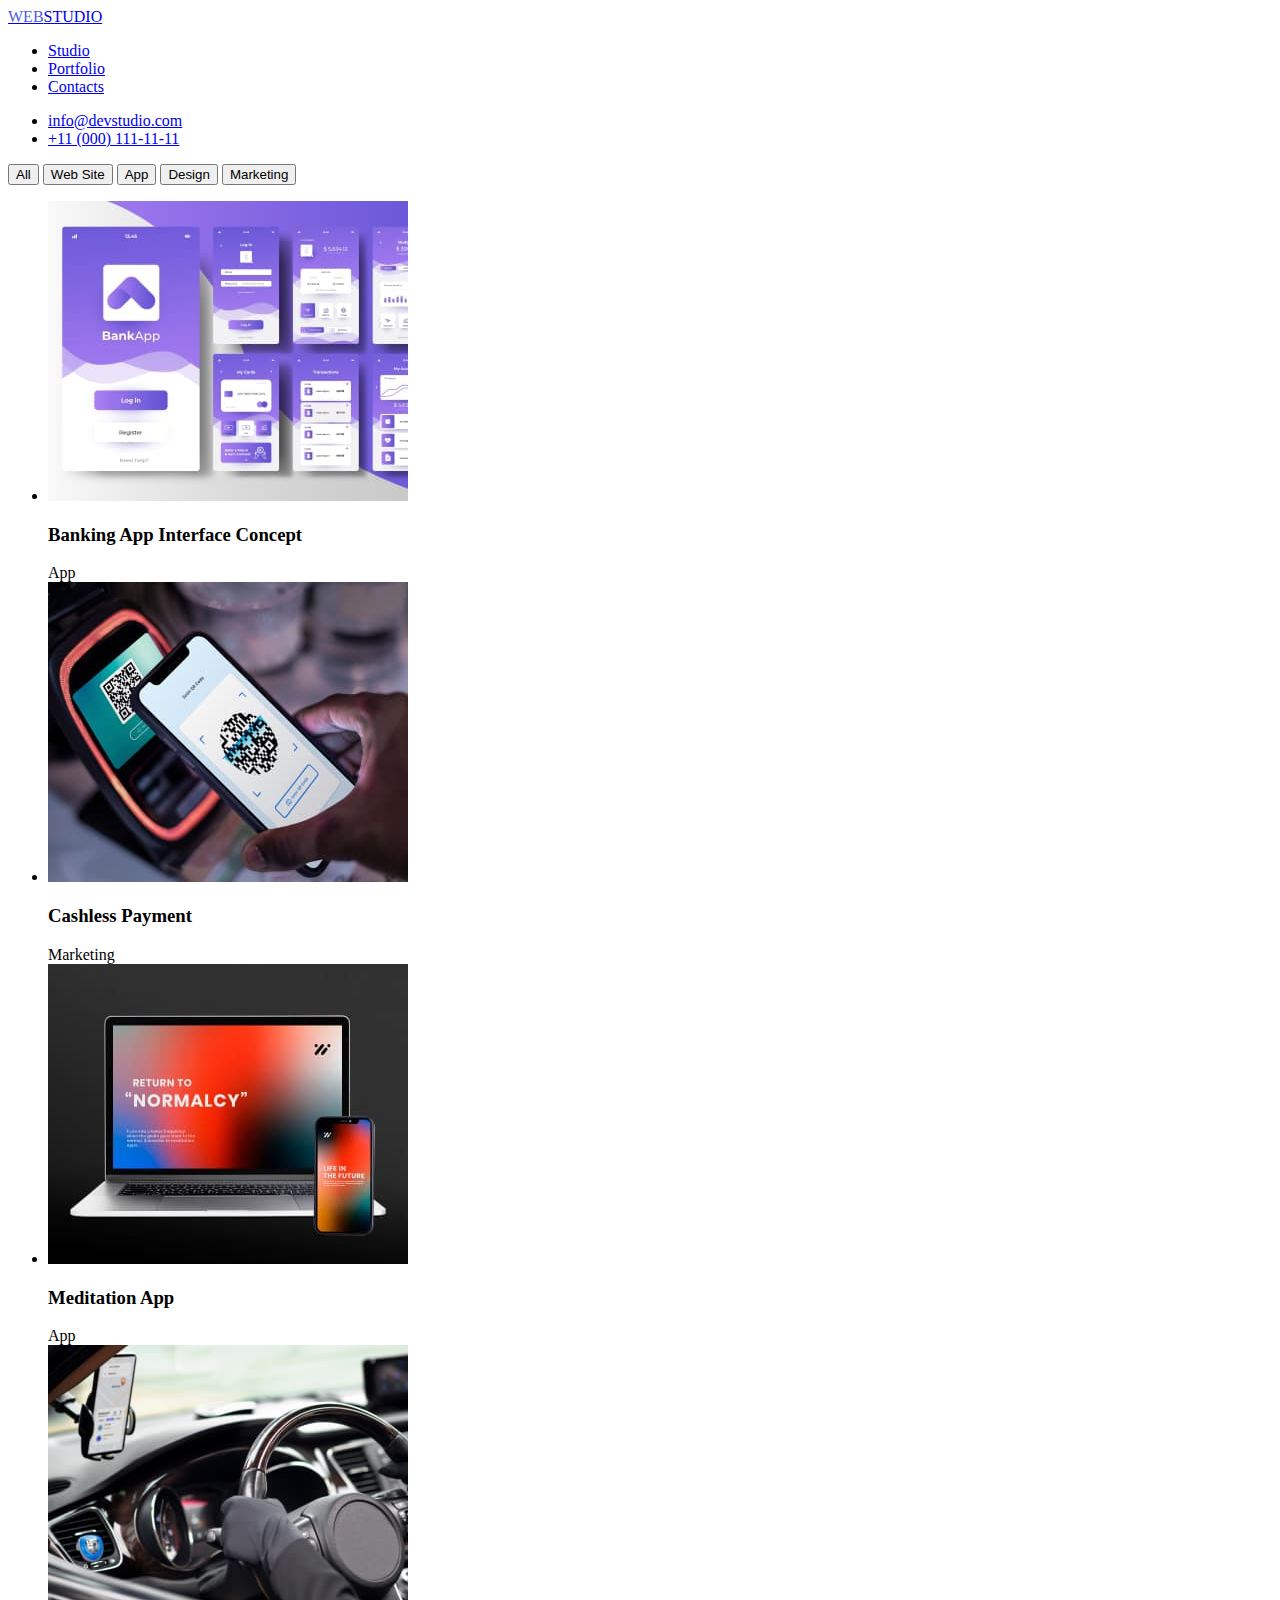
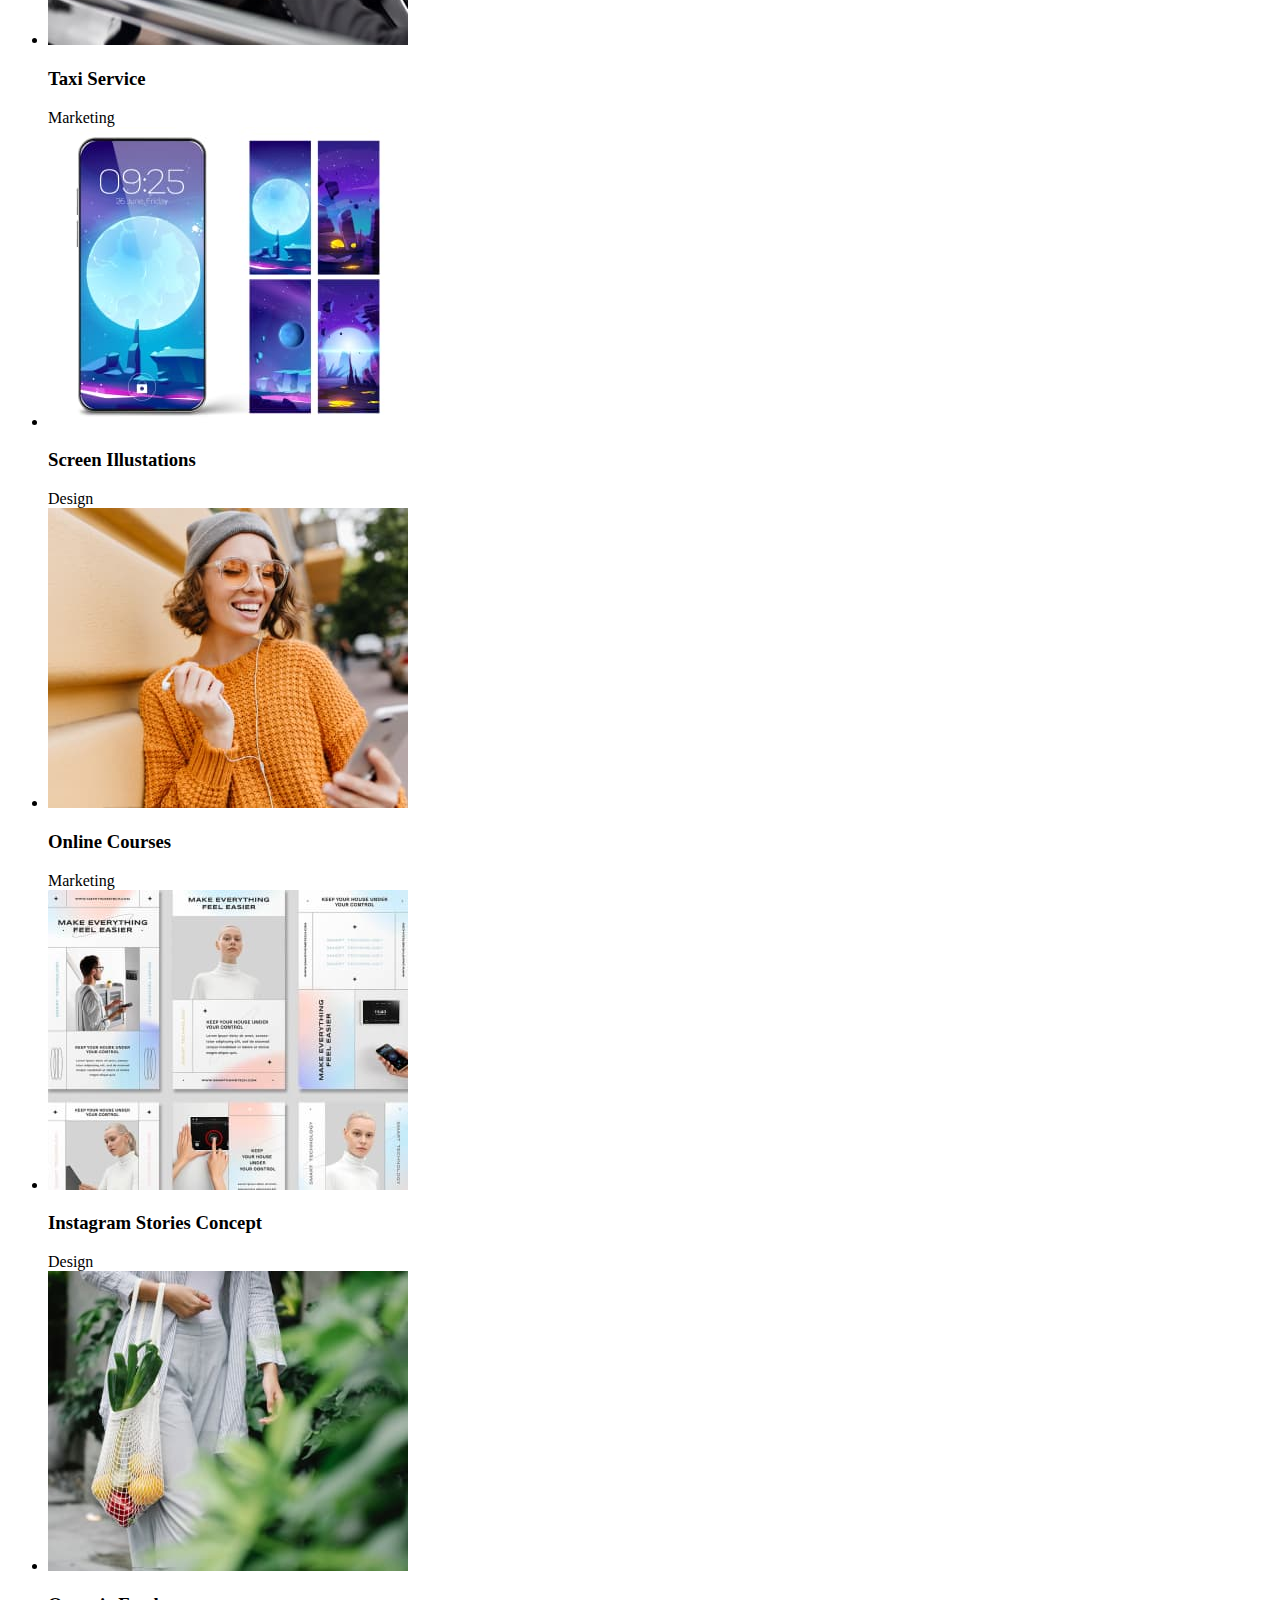
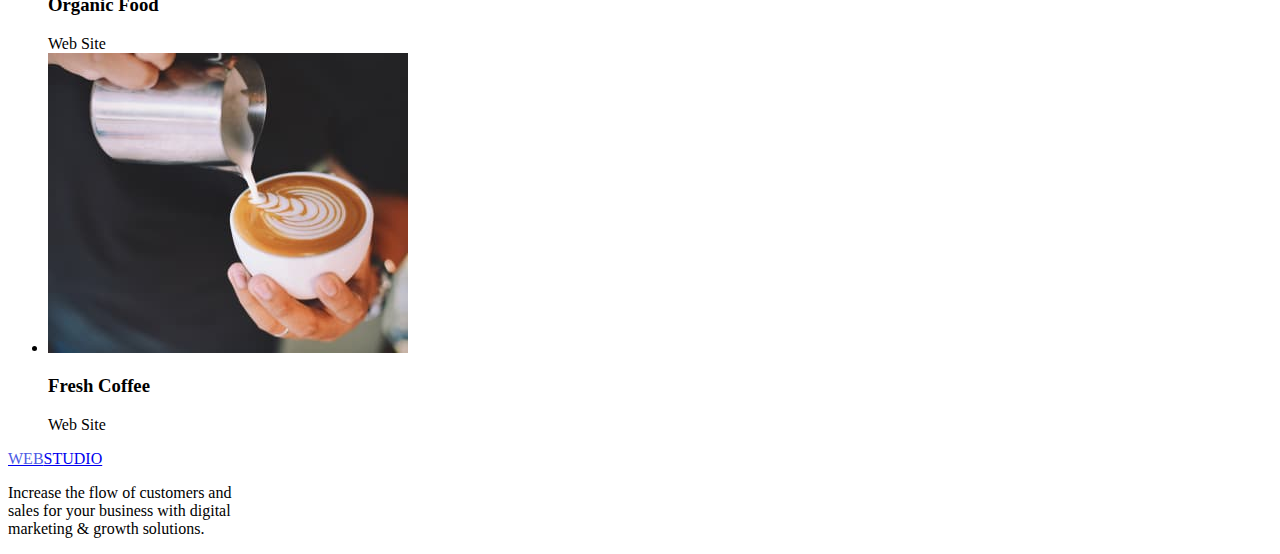
==== portfolio.html @ 4f367e23 "first-draft-hw2" ====
<!DOCTYPE html>
<html lang="en">
  <head>
    <meta charset="UTF-8" />
    <meta name="viewport" content="width=device-width, initial-scale=1.0" />
    <title>Portfolio</title>
    <link rel="preconnect" href="https://fonts.googleapis.com" />
    <link rel="preconnect" href="https://fonts.gstatic.com" crossorigin />
    <link
      href="https://fonts.googleapis.com/css2?family=Raleway:wght@800&family=Roboto:wght@400;500;700;900&display=swap"
      rel="stylesheet"
    />
  </head>
  <body>
    <header>
      <nav>
        <!-- LOGO -->
        <a href="/" class="logo"
          ><span style="color: #4d5ae5">WEB</span>STUDIO</a
        >
        <!-- Menu Links -->
        <ul>
          <li><a href="/">Studio</a></li>
          <li><a href="/">Portfolio</a></li>
          <li><a href="/">Contacts</a></li>
        </ul>
      </nav>
      <!-- Contacts  -->
      <ul>
        <li><a href="mailto:info@devstudio.com">info@devstudio.com</a></li>
        <li><a href="tel:+110001111111">+11 (000) 111-11-11</a></li>
      </ul>
    </header>

    <main>
      <!-- Buttons Section -->
      <section class="buttons">
        <button type="button">All</button>
        <button type="button">Web Site</button>
        <button type="button">App</button>
        <button type="button">Design</button>
        <button type="button">Marketing</button>
      </section>

      <!-- All Section  -->
      <section>
        <ul class="all-images">
          <li>
            <img
              src="images/banking-app.jpg"
              width="360"
              height="300"
              alt="Banking App Interface Concept Image"
            />
            <h3>Banking App Interface Concept</h3>
            App
          </li>

          <li>
            <img
              src="images/cashless-payment.jpg"
              width="360"
              height="300"
              alt="Cashless Payment Image"
            />
            <h3>Cashless Payment</h3>
            Marketing
          </li>

          <li>
            <img
              src="images/meditation-app.jpg"
              width="360"
              height="300"
              alt="Meditation App Image"
            />
            <h3>Meditation App</h3>
            App
          </li>

          <li>
            <img
              src="images/taxi-service.jpg"
              width="360"
              height="300"
              alt="Taxi Service Image"
            />
            <h3>Taxi Service</h3>
            Marketing
          </li>

          <li>
            <img
              src="images/screen-illustrations.jpg"
              width="360"
              height="300"
              alt="Screen Illustrations Image"
            />
            <h3>Screen Illustations</h3>
            Design
          </li>

          <li>
            <img
              src="images/online-courses.jpg"
              width="360"
              height="300"
              alt="Online Courses Image"
            />
            <h3>Online Courses</h3>
            Marketing
          </li>

          <li>
            <img
              src="images/instagram-stories.jpg"
              width="360"
              height="300"
              alt="Instagram Stories Concept Image"
            />
            <h3>Instagram Stories Concept</h3>
            Design
          </li>

          <li>
            <img
              src="images/organic-food.jpg"
              width="360"
              height="300"
              alt="Organic Food Image"
            />
            <h3>Organic Food</h3>
            Web Site
          </li>

          <li>
            <img
              src="images/fresh-coffee.jpg"
              width="360"
              height="300"
              alt="Fresh Coffee Image"
            />
            <h3>Fresh Coffee</h3>
            Web Site
          </li>
        </ul>
      </section>
    </main>

    <footer>
      <a href="/" class="logo"><span style="color: #4d5ae5">WEB</span>STUDIO</a>
      <p>
        Increase the flow of customers and <br />
        sales for your business with digital <br />
        marketing & growth solutions.
      </p>
    </footer>
  </body>
</html>
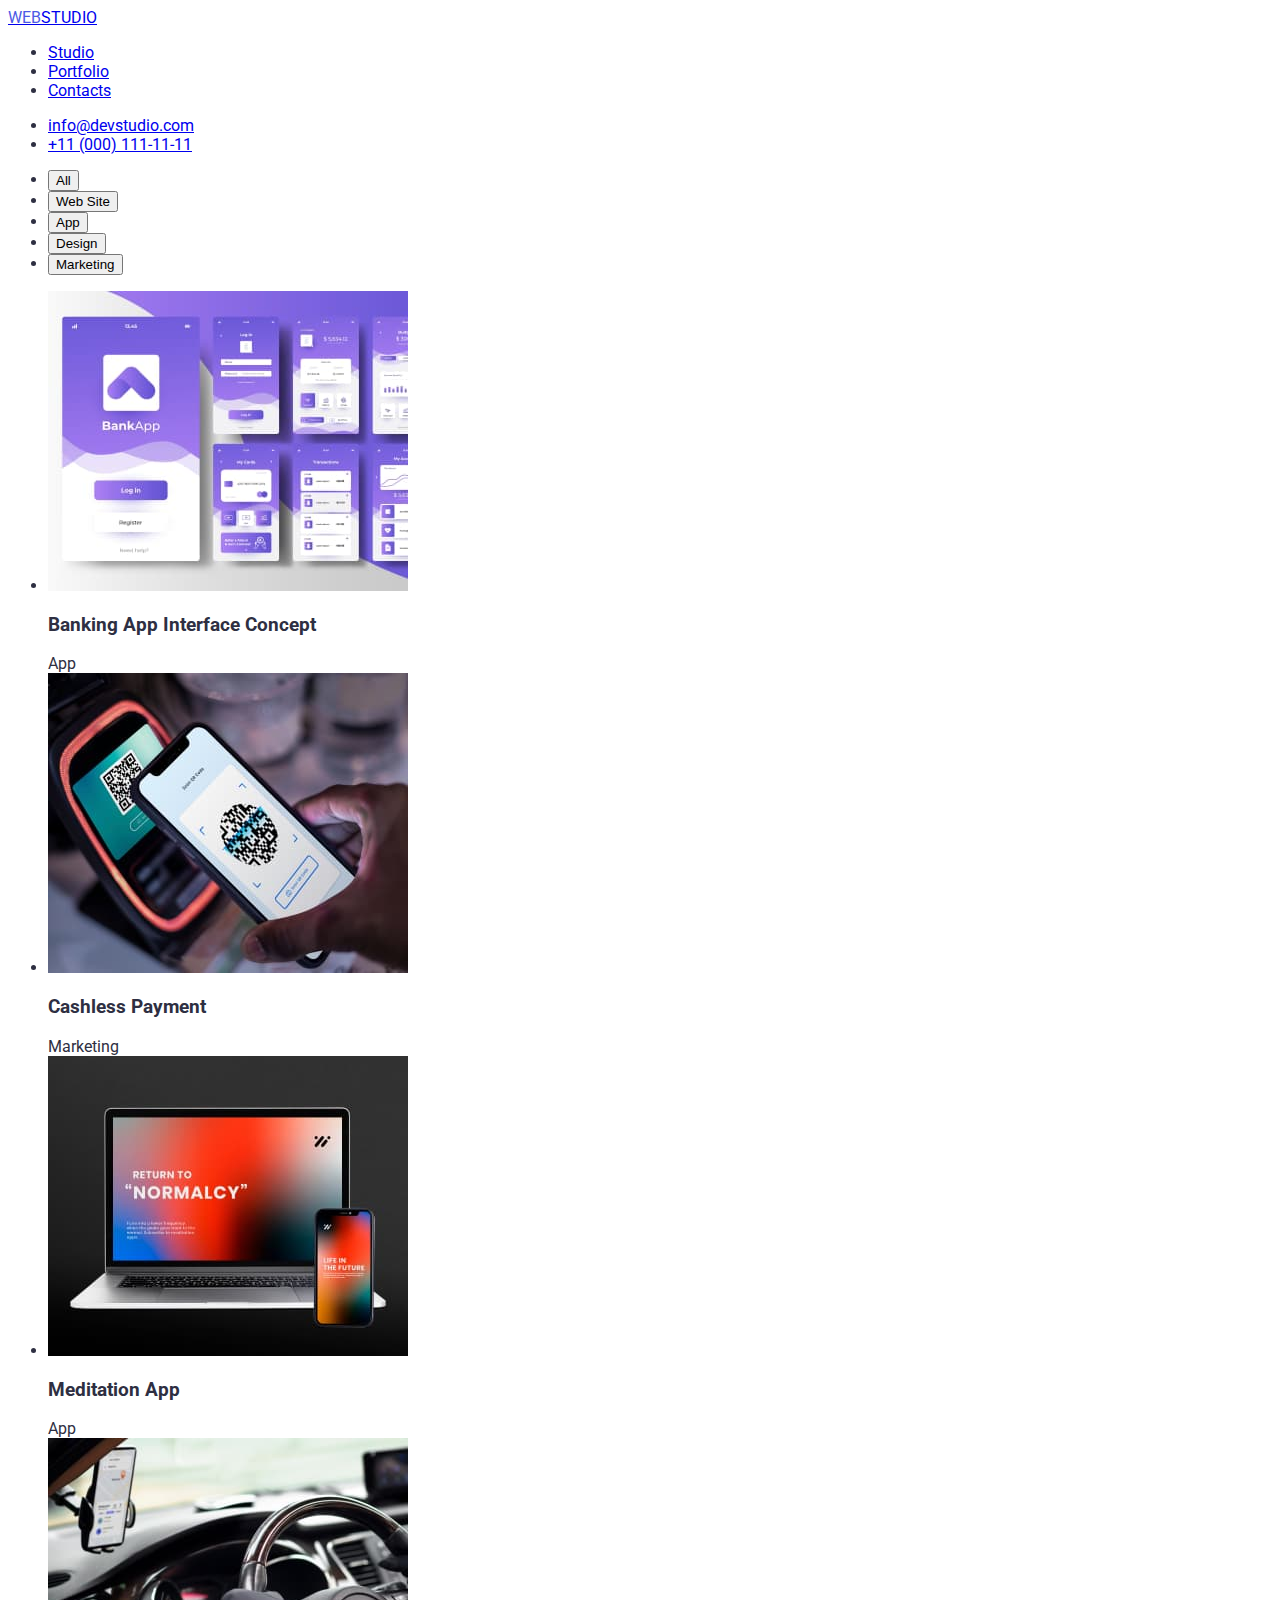
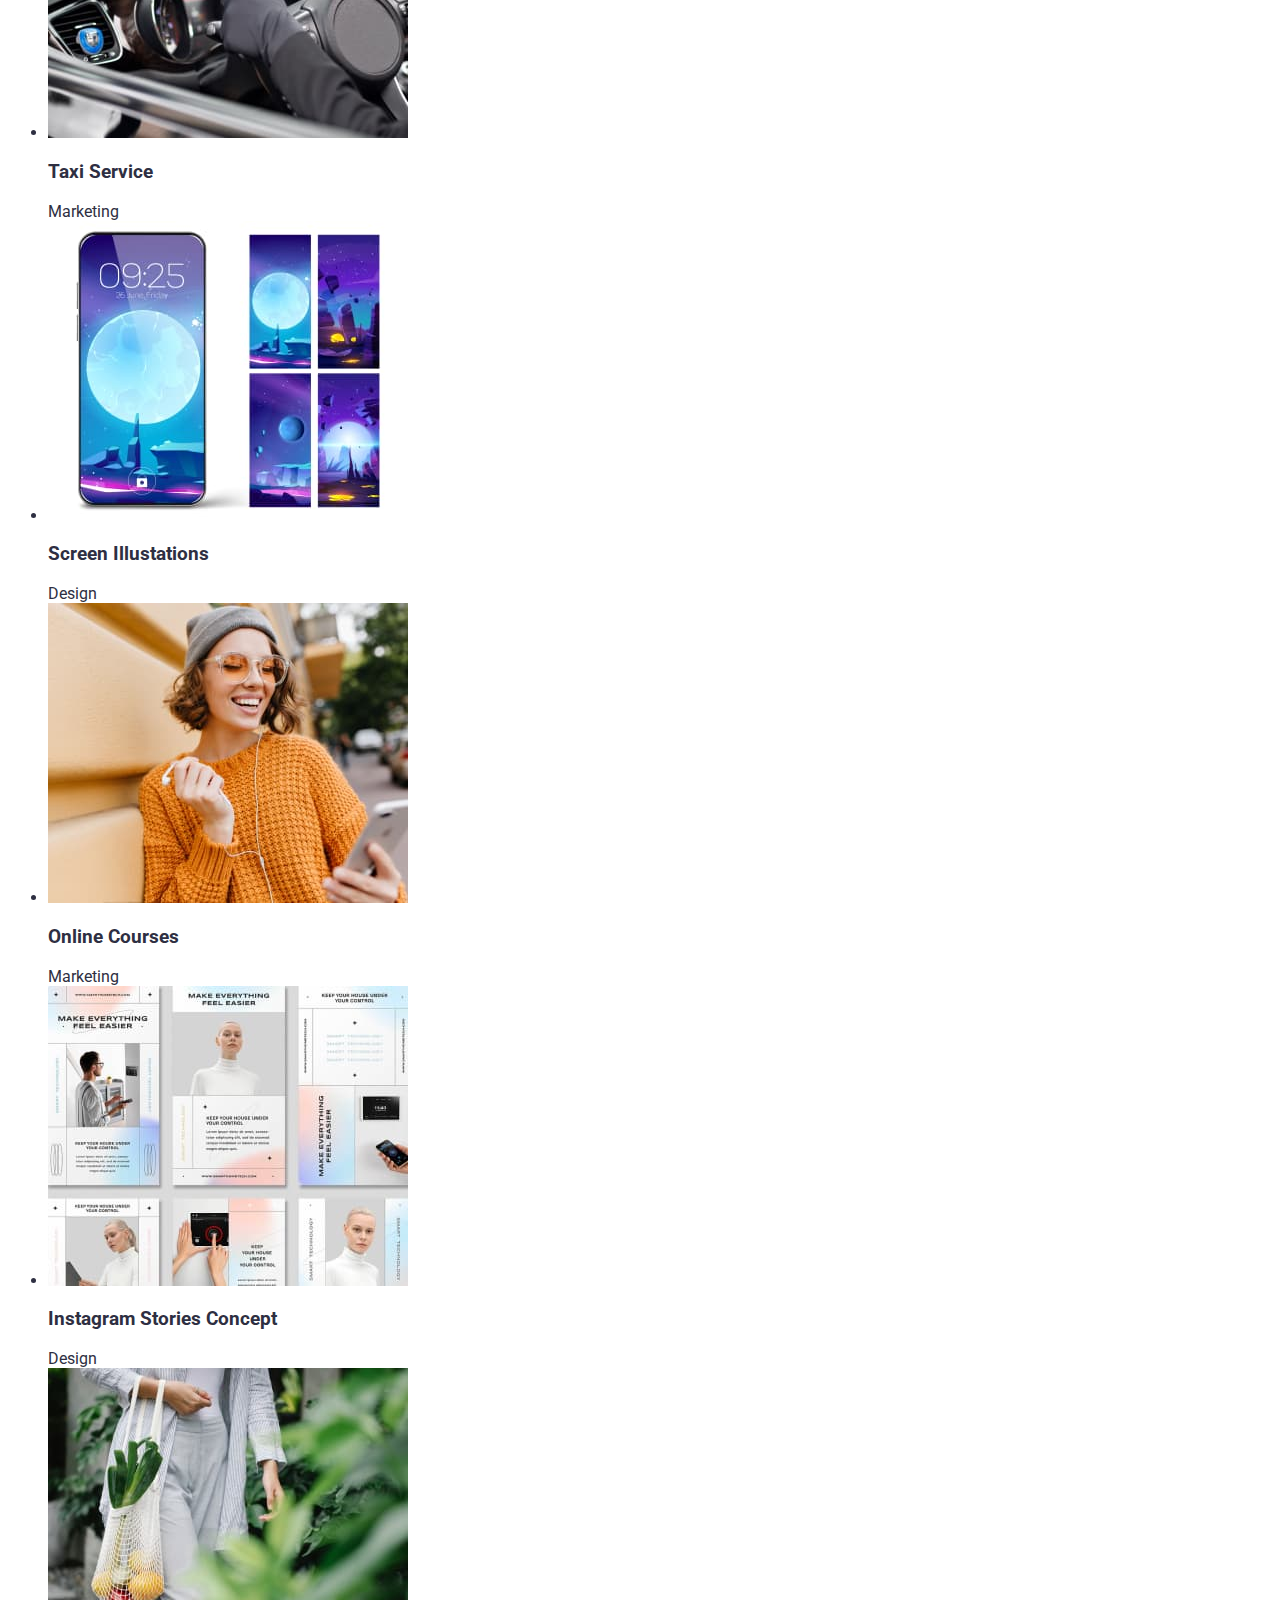
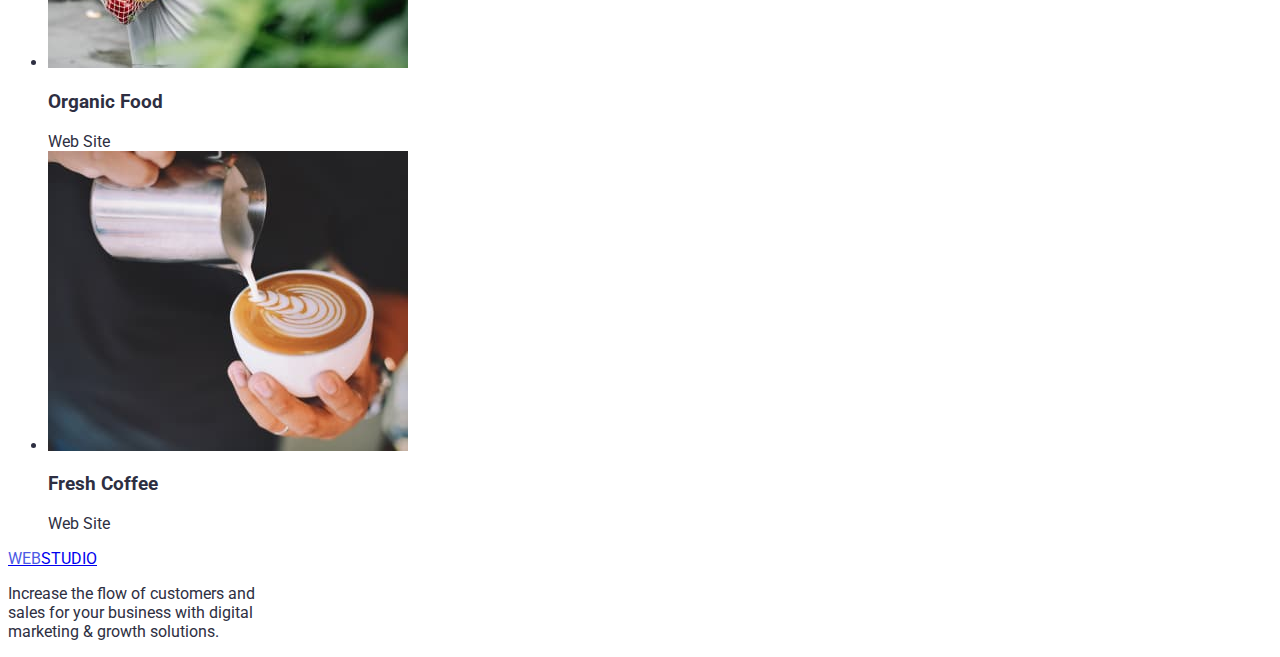
==== commit 25b818be: "footer-css" ====
--- a/portfolio.html
+++ b/portfolio.html
@@ -4,29 +4,34 @@
     <meta charset="UTF-8" />
     <meta name="viewport" content="width=device-width, initial-scale=1.0" />
     <title>Portfolio</title>
+
+    <!-- FONTS -->
     <link rel="preconnect" href="https://fonts.googleapis.com" />
     <link rel="preconnect" href="https://fonts.gstatic.com" crossorigin />
     <link
       href="https://fonts.googleapis.com/css2?family=Raleway:wght@800&family=Roboto:wght@400;500;700;900&display=swap"
       rel="stylesheet"
     />
+    <!-- CSS  -->
+    <link rel="stylesheet" href="./css/styles.css" />
   </head>
+
   <body>
     <header>
       <nav>
         <!-- LOGO -->
-        <a href="/" class="logo"
+        <a href="/" class="header-logo"
           ><span style="color: #4d5ae5">WEB</span>STUDIO</a
         >
         <!-- Menu Links -->
-        <ul>
-          <li><a href="/">Studio</a></li>
-          <li><a href="/">Portfolio</a></li>
+        <ul class="list">
+          <li><a href="index.html">Studio</a></li>
+          <li><a href="portfolio.html">Portfolio</a></li>
           <li><a href="/">Contacts</a></li>
         </ul>
       </nav>
       <!-- Contacts  -->
-      <ul>
+      <ul class="list">
         <li><a href="mailto:info@devstudio.com">info@devstudio.com</a></li>
         <li><a href="tel:+110001111111">+11 (000) 111-11-11</a></li>
       </ul>
@@ -34,17 +39,19 @@
 
     <main>
       <!-- Buttons Section -->
-      <section class="buttons">
-        <button type="button">All</button>
-        <button type="button">Web Site</button>
-        <button type="button">App</button>
-        <button type="button">Design</button>
-        <button type="button">Marketing</button>
+      <section class="button">
+        <ul class="list">
+          <li><button type="button">All</button></li>
+          <li><button type="button">Web Site</button></li>
+          <li><button type="button">App</button></li>
+          <li><button type="button">Design</button></li>
+          <li><button type="button">Marketing</button></li>
+        </ul>
       </section>
 
       <!-- All Section  -->
       <section>
-        <ul class="all-images">
+        <ul class="all-images list">
           <li>
             <img
               src="images/banking-app.jpg"
@@ -147,7 +154,7 @@
       </section>
     </main>
 
-    <footer>
+    <footer class="footer-logo">
       <a href="/" class="logo"><span style="color: #4d5ae5">WEB</span>STUDIO</a>
       <p>
         Increase the flow of customers and <br />
--- a/css/styles.css
+++ b/css/styles.css
@@ -0,0 +1,66 @@
+:root {
+  --Iris: #4d5ae5;
+  --Navy-Blue: #2e2f42;
+  --Slate: #434455;
+  --White: #fff;
+  --Cloud: #f4f4fd;
+  --Ocean: #404bbf;
+}
+
+/* General Styles  */
+body {
+  font-family: 'Roboto', Helvetica, sans-serif;
+  color: var(--Navy-Blue);
+}
+/* End Of General Style  */
+
+/* Header Section  */
+
+/* End of Header Section  */
+
+/* Logo Section  */
+
+/* End of Logo Section  */
+
+/* Menu Links  */
+
+/* End of Menu Links  */
+
+/* Contacts Section  */
+
+/* End of Contacts Section  */
+
+/* Hero Section  */
+
+/* End of Hero Section  */
+
+/* Benefits Section  */
+
+/* End of Benefits Section  */
+
+/* What We Do Section  */
+
+/* End of What We Do Section  */
+
+/* Team Section  */
+
+/* End of Team Section  */
+
+/* Footer Section  */
+.footer {
+  background-color: var(--Navy-Blue);
+}
+
+.footer a {
+  text-decoration: none;
+  color: var(--Cloud);
+  font-size: 18px;
+  font-family: inherit;
+}
+
+.footer p {
+  color: var(--Cloud);
+  font-size: 16px;
+  font-family: inherit;
+}
+/* Footer Section  */
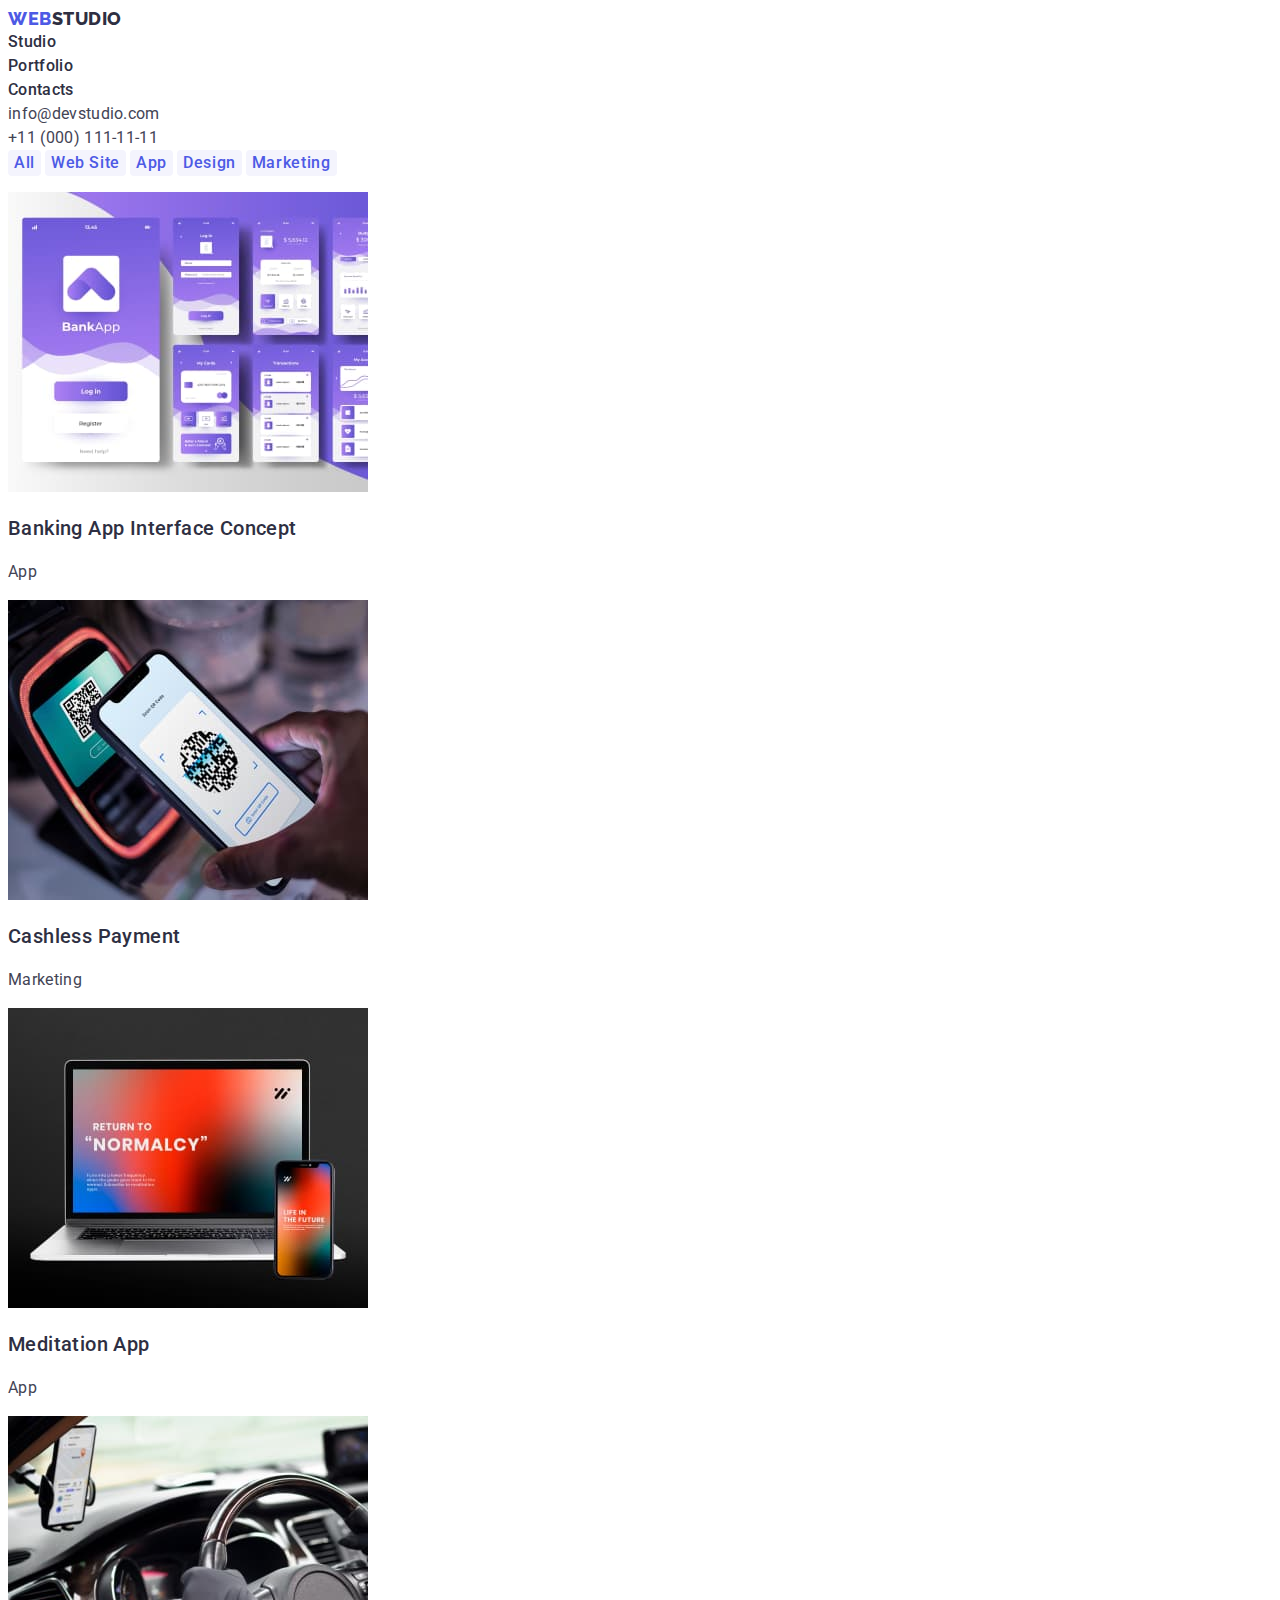
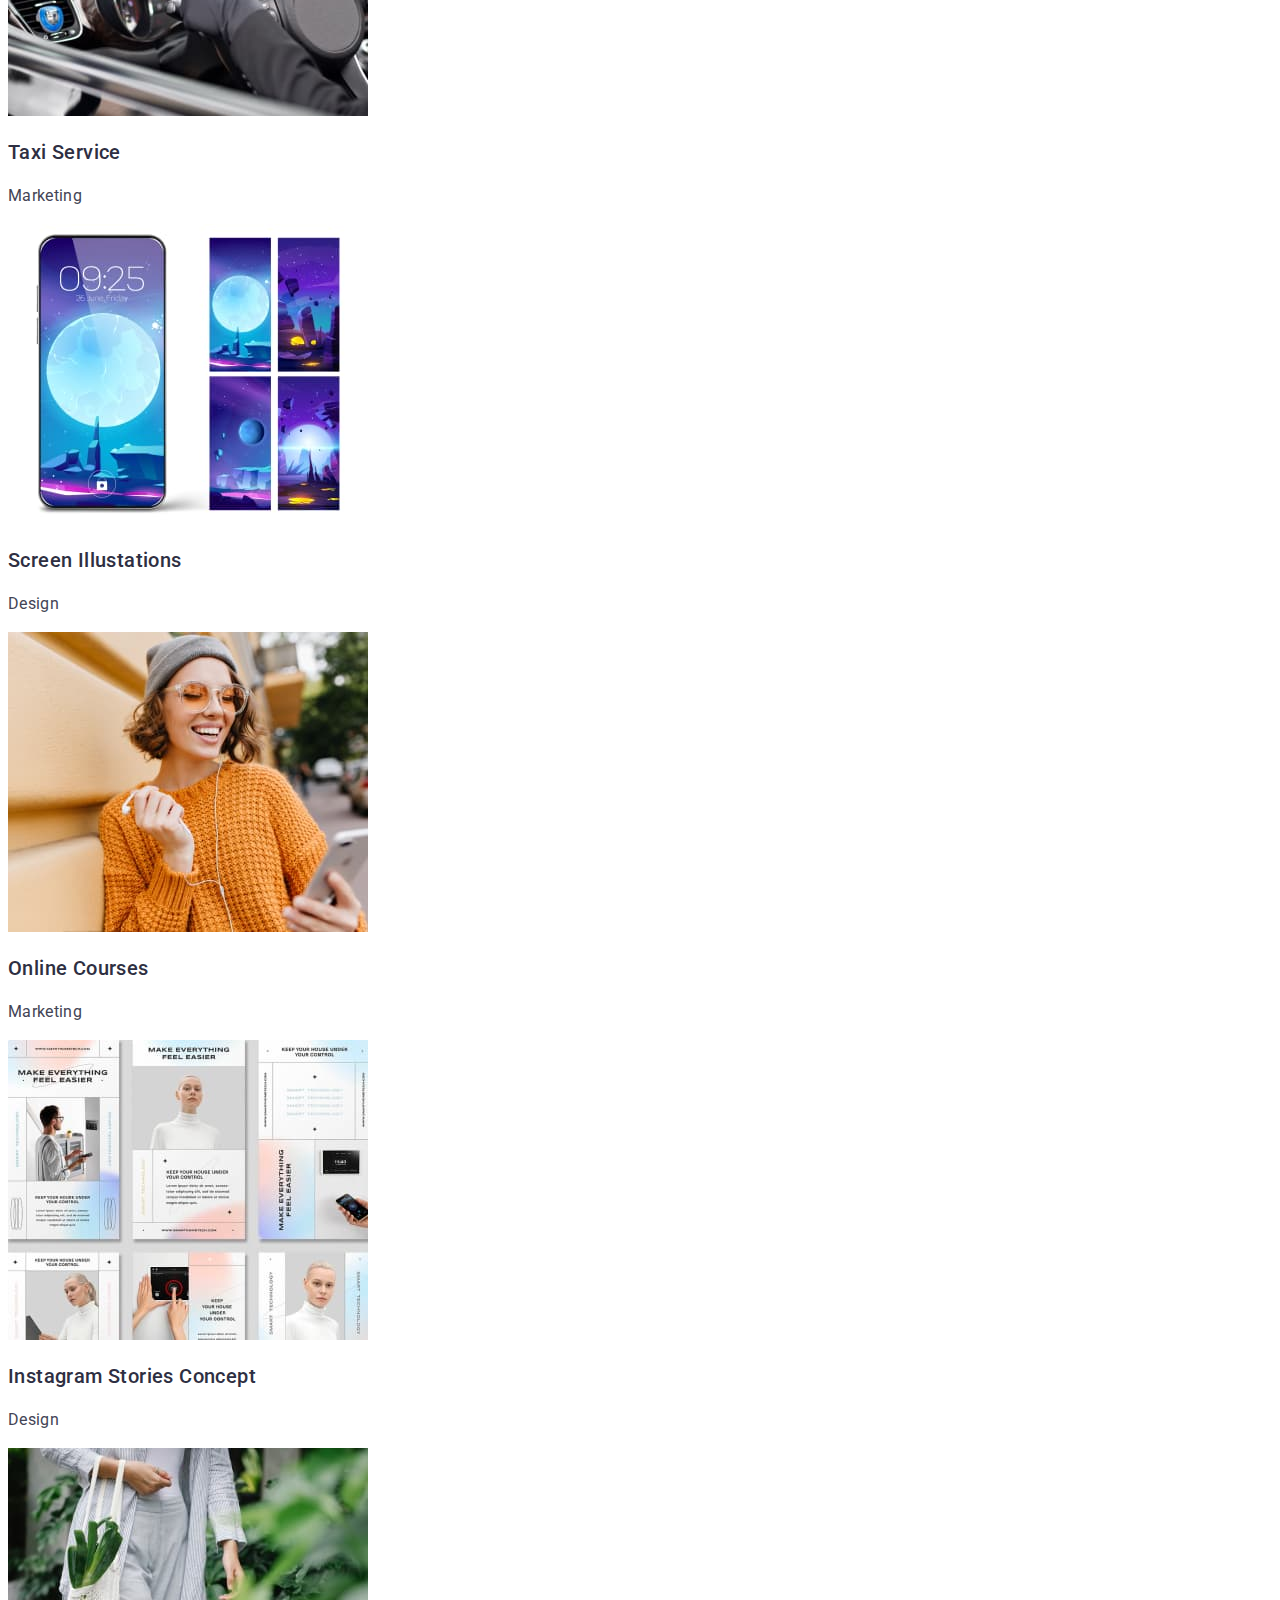
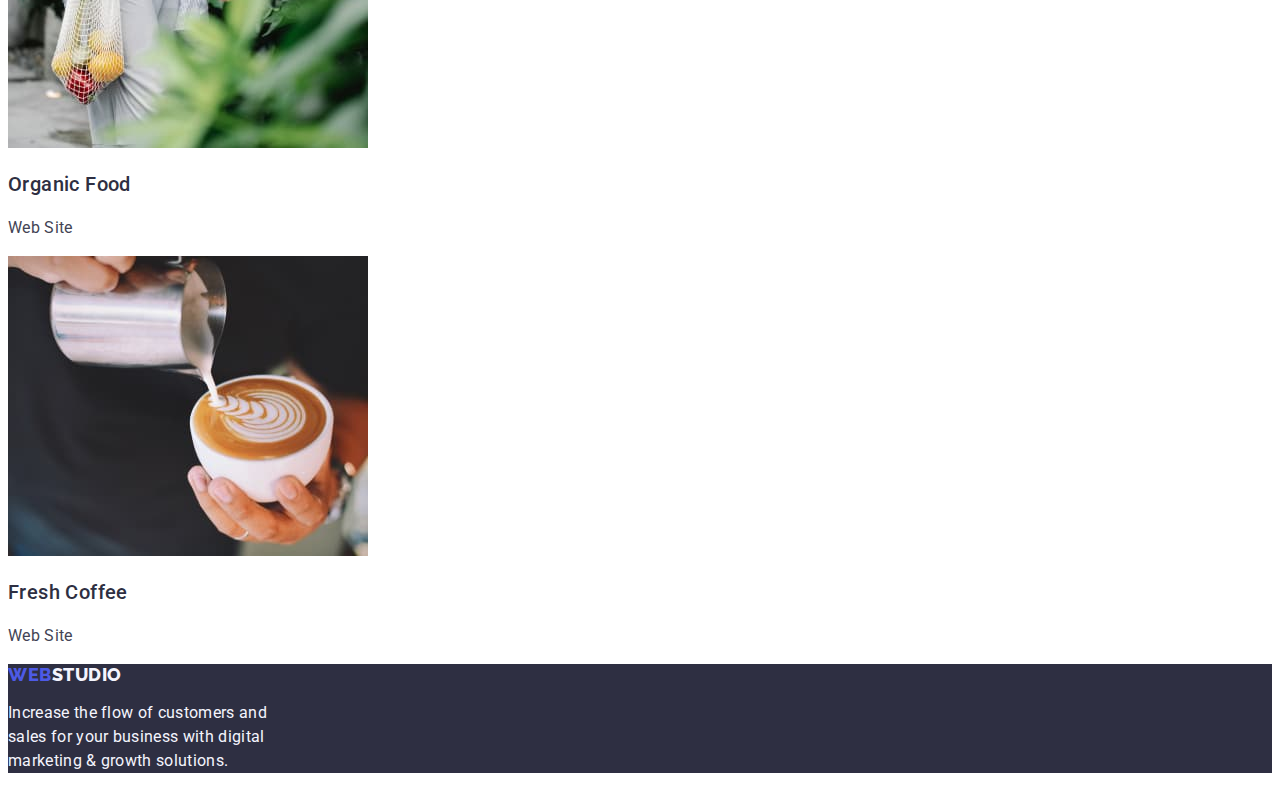
==== commit 3b968d53: "finished-styling" ====
--- a/portfolio.html
+++ b/portfolio.html
@@ -17,41 +17,45 @@
   </head>
 
   <body>
-    <header>
+    <header class="header">
       <nav>
         <!-- LOGO -->
-        <a href="/" class="header-logo"
-          ><span style="color: #4d5ae5">WEB</span>STUDIO</a
-        >
+        <a href="/" class="header-logo"><span>WEB</span>STUDIO</a>
         <!-- Menu Links -->
-        <ul class="list">
-          <li><a href="index.html">Studio</a></li>
-          <li><a href="portfolio.html">Portfolio</a></li>
-          <li><a href="/">Contacts</a></li>
+        <ul class="header-menu">
+          <li><a class="menu-link" href="index.html">Studio</a></li>
+          <li><a class="menu-link" href="portfolio.html">Portfolio</a></li>
+          <li><a class="menu-link" href="/">Contacts</a></li>
         </ul>
       </nav>
       <!-- Contacts  -->
-      <ul class="list">
-        <li><a href="mailto:info@devstudio.com">info@devstudio.com</a></li>
-        <li><a href="tel:+110001111111">+11 (000) 111-11-11</a></li>
+      <ul class="header-contacts">
+        <li>
+          <a class="contact-link" href="mailto:info@devstudio.com"
+            >info@devstudio.com</a
+          >
+        </li>
+        <li>
+          <a class="contact-link" href="tel:+110001111111"
+            >+11 (000) 111-11-11</a
+          >
+        </li>
       </ul>
     </header>
 
     <main>
       <!-- Buttons Section -->
-      <section class="button">
-        <ul class="list">
-          <li><button type="button">All</button></li>
-          <li><button type="button">Web Site</button></li>
-          <li><button type="button">App</button></li>
-          <li><button type="button">Design</button></li>
-          <li><button type="button">Marketing</button></li>
-        </ul>
+      <section class="portfolio-buttons">
+        <button type="button">All</button>
+        <button type="button">Web Site</button>
+        <button type="button">App</button>
+        <button type="button">Design</button>
+        <button type="button">Marketing</button>
       </section>
 
       <!-- All Section  -->
       <section>
-        <ul class="all-images list">
+        <ul class="all-items">
           <li>
             <img
               src="images/banking-app.jpg"
@@ -60,7 +64,7 @@
               alt="Banking App Interface Concept Image"
             />
             <h3>Banking App Interface Concept</h3>
-            App
+            <p>App</p>
           </li>
 
           <li>
@@ -71,7 +75,7 @@
               alt="Cashless Payment Image"
             />
             <h3>Cashless Payment</h3>
-            Marketing
+            <p>Marketing</p>
           </li>
 
           <li>
@@ -82,7 +86,7 @@
               alt="Meditation App Image"
             />
             <h3>Meditation App</h3>
-            App
+            <p>App</p>
           </li>
 
           <li>
@@ -93,7 +97,7 @@
               alt="Taxi Service Image"
             />
             <h3>Taxi Service</h3>
-            Marketing
+            <p>Marketing</p>
           </li>
 
           <li>
@@ -104,7 +108,7 @@
               alt="Screen Illustrations Image"
             />
             <h3>Screen Illustations</h3>
-            Design
+            <p>Design</p>
           </li>
 
           <li>
@@ -115,7 +119,7 @@
               alt="Online Courses Image"
             />
             <h3>Online Courses</h3>
-            Marketing
+            <p>Marketing</p>
           </li>
 
           <li>
@@ -126,7 +130,7 @@
               alt="Instagram Stories Concept Image"
             />
             <h3>Instagram Stories Concept</h3>
-            Design
+            <p>Design</p>
           </li>
 
           <li>
@@ -137,7 +141,7 @@
               alt="Organic Food Image"
             />
             <h3>Organic Food</h3>
-            Web Site
+            <p>Web Site</p>
           </li>
 
           <li>
@@ -148,14 +152,14 @@
               alt="Fresh Coffee Image"
             />
             <h3>Fresh Coffee</h3>
-            Web Site
+            <p>Web Site</p>
           </li>
         </ul>
       </section>
     </main>
 
-    <footer class="footer-logo">
-      <a href="/" class="logo"><span style="color: #4d5ae5">WEB</span>STUDIO</a>
+    <footer class="footer">
+      <a href="/" class="footer-logo"><span>WEB</span>STUDIO</a>
       <p>
         Increase the flow of customers and <br />
         sales for your business with digital <br />
--- a/css/styles.css
+++ b/css/styles.css
@@ -5,62 +5,186 @@
   --White: #fff;
   --Cloud: #f4f4fd;
   --Ocean: #404bbf;
+  --Cornflower: #e7e9fc;
 }
 
 /* General Styles  */
 body {
   font-family: 'Roboto', Helvetica, sans-serif;
   color: var(--Navy-Blue);
+  background-color: var(--White);
+}
+
+ul {
+  padding: 0;
+  list-style-type: none;
+}
+
+p {
+  color: var(--Slate);
+  font-size: 16px;
+  line-height: 1.5;
+  letter-spacing: 0.32px;
+}
+
+button {
+  cursor: pointer;
+}
+
+h2 {
+  text-align: center;
+  font-size: 36px;
+  line-height: 1.1;
+  font-weight: 700;
+  letter-spacing: 0.72px;
+  text-transform: capitalize;
+}
+
+h3 {
+  font-size: 20px;
+  line-height: 1.2;
+  font-weight: 500;
+  letter-spacing: 0.4px;
 }
 /* End Of General Style  */
 
 /* Header Section  */
+.header span {
+  color: var(--Iris);
+}
 
+a.header-logo {
+  color: inherit;
+  font-family: 'Raleway';
+  font-size: 18px;
+  line-height: 1.2;
+  font-weight: 800;
+  letter-spacing: 0.54px;
+  text-transform: uppercase;
+  text-decoration: none;
+}
+
+.header-menu,
+.header-contacts {
+  margin: 0;
+}
+
+.menu-link,
+.contact-link {
+  font-family: inherit;
+  font-size: 16px;
+  line-height: 1.5;
+  letter-spacing: 0.32px;
+  text-decoration: none;
+}
+
+.menu-link {
+  font-weight: 500;
+  color: inherit;
+}
+
+.menu-link:hover,
+.menu-link:focus {
+  color: var(--Iris);
+}
+
+.contact-link {
+  font-weight: 400;
+  color: var(--Slate);
+}
+
+.contact-link:hover,
+.contact-link:focus {
+  color: var(--Iris);
+}
 /* End of Header Section  */
 
-/* Logo Section  */
+/* Hero Section  */
+.hero {
+  background-color: var(--Navy-Blue);
+  color: var(--White);
+}
 
-/* End of Logo Section  */
+.hero-text {
+  text-align: center;
+  font-size: 56px;
+  line-height: 1.1;
+  font-weight: 700;
+  letter-spacing: 1.12px;
+}
 
-/* Menu Links  */
-
-/* End of Menu Links  */
-
-/* Contacts Section  */
-
-/* End of Contacts Section  */
-
-/* Hero Section  */
-
+.hero > button {
+  background-color: var(--Iris);
+  border-radius: 4px;
+  box-shadow: 0px 4px 4px 0px rgba(0, 0, 0, 0.15);
+  color: inherit;
+  font-size: 16px;
+  line-height: 1.5;
+  font-weight: 500;
+  letter-spacing: 0.64px;
+}
 /* End of Hero Section  */
 
 /* Benefits Section  */
-
+/* styled in general  */
 /* End of Benefits Section  */
 
 /* What We Do Section  */
-
+/* styled in general  */
 /* End of What We Do Section  */
 
 /* Team Section  */
-
+.team {
+  background-color: var(--Cloud);
+}
 /* End of Team Section  */
 
 /* Footer Section  */
 .footer {
   background-color: var(--Navy-Blue);
-}
-
-.footer a {
-  text-decoration: none;
-  color: var(--Cloud);
-  font-size: 18px;
   font-family: inherit;
 }
 
-.footer p {
+.footer span {
+  color: var(--Iris);
+}
+
+.footer > a {
+  text-decoration: none;
+  font-family: 'Raleway';
+  color: var(--Cloud);
+  font-size: 18px;
+  line-height: 1.2;
+  font-weight: 800;
+  letter-spacing: 0.54px;
+  text-transform: uppercase;
+}
+
+.footer > p {
   color: var(--Cloud);
   font-size: 16px;
+}
+/* End of Footer Section  */
+
+/* Portfolio Page  */
+
+/* Buttons Section  */
+.portfolio-buttons > button {
+  background-color: var(--Cloud);
+  border-radius: 4px;
+  border: var(--Cornflower);
+  color: var(--Iris);
   font-family: inherit;
+  font-size: 16px;
+  line-height: 1.5;
+  font-weight: 500;
+  letter-spacing: 0.64px;
 }
-/* Footer Section  */
+
+.portfolio-buttons > button:hover {
+  background-color: var(--Ocean);
+  box-shadow: 0px 2px 2px 0px rgba(0, 0, 0, 0.12),
+    0px 2px 1px 0px rgba(0, 0, 0, 0.08), 0px 3px 1px 0px rgba(0, 0, 0, 0.1);
+  color: var(--White);
+}
+/* End of Buttons Section  */
